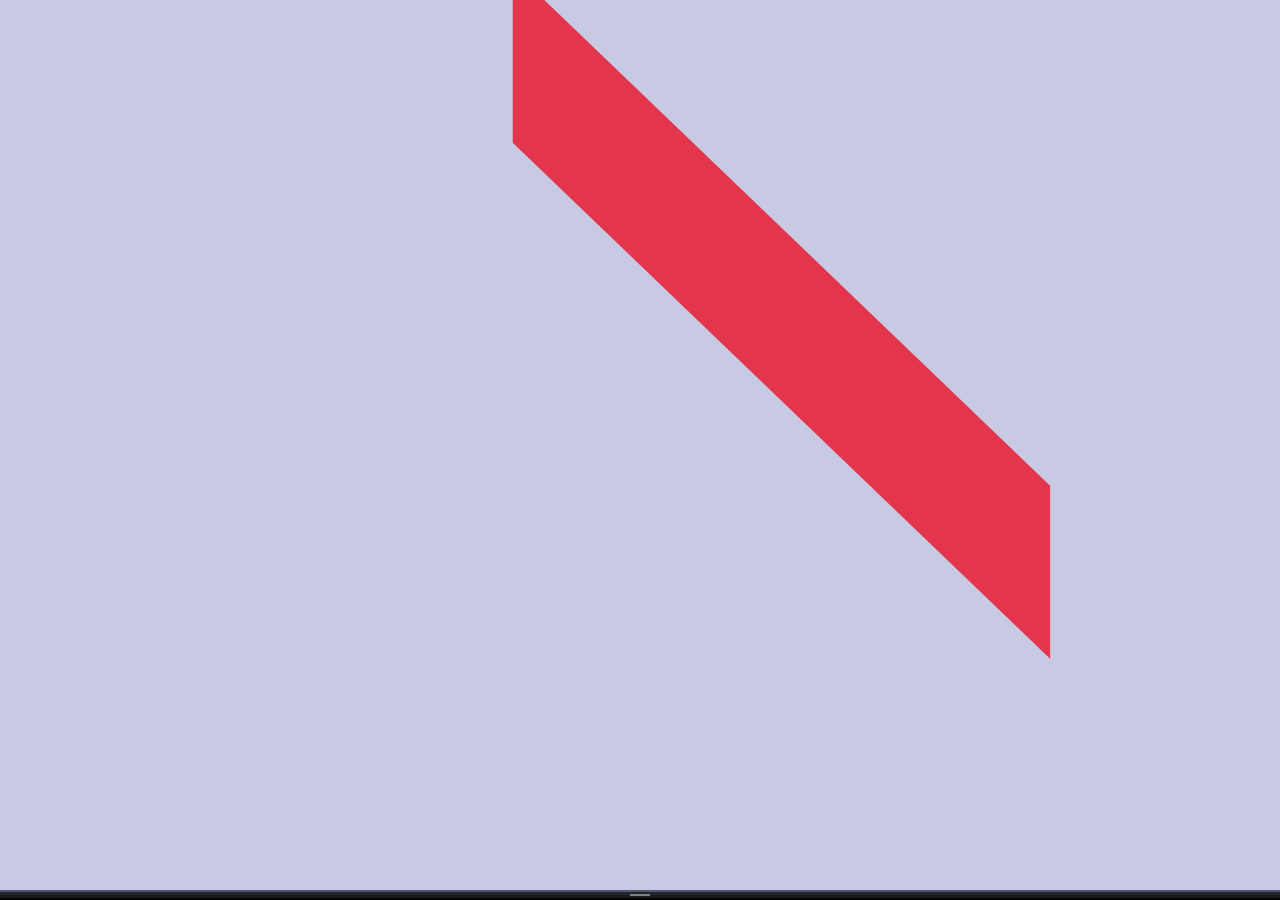
==== sketch6/index.html @ d5d94057 "Add sketch 6 with bottom bar" ====
<html>
  <head>
    <title>Sketch</title>

    <!-- Link to our stylesheet! -->
    <link rel="stylesheet" href="style.css">


    <script src="lib/gif.worker.js"></script>
    <script src="lib/p5.min.js"></script>
    <script src="lib/p5.dom.min.js"></script>
    <script src="lib/p5.sound.min.js"></script>
    <script src="lib/CCapture.all.min.js"></script>
    <!-- <script src="http://cdnjs.cloudflare.com/ajax/libs/p5.js/0.5.6/p5.js"></script> -->
    <script>
    var capturer = new CCapture( {
       framerate: 50,
       format: 'gif',
       workersPath: './lib/',
       verbose: true
    });
    </script>

  </head>
  <body>
    <div id="sketch-holder">
      <!-- Our sketch will go here! -->
    </div>
    <footer>
        <button class="noselect expandButton"><div class="innershade"><div class="expandSymbol"></div></div></div></button>
        <div class="data-holder"><p></p></div>
    </footer>
    <script src="bottombar.js"></script>
    <script src="sketch.js"></script>
  </body>
</html>
---- sketch6/style.css ----
/* style.css */

html, body {
  height: 100%;
}

body {
  margin: 0;
  display: flex;

  /* This centers our sketch horizontally. */
  justify-content: center;

  /* This centers our sketch vertically. */
  align-items: center;

  flex-direction: column;
  background-color: #181a1f;
}

footer {
  font-size: 8;
  width: 100%;
  height: 10px;
  overflow: hidden;
}

.expandButton {
  width: 100%;
  height: 10px;
  padding: 0px;
  border-width: 2px 0px;
  background-color: #181a1f;
  border-color: #242424;
  border-top-color: #4f576e;
  color: gray;
  position: absolute;
}

.innershade {
  background-color: #22252e;
  height: 50%;
  width: 100%;
  top: 0px;
  position: absolute;
}

.expandSymbol {
  background-color: gray;
  margin: 2px auto;
  height: 2px;
  width: 20px;
}

 a, a:hover, a:focus, a:active {
      text-decoration: none;
      color: inherit;
 }

.data-holder {
  padding: 0 18px;
  display: none;
  overflow: hidden;
  background-color: #181a1f;
  position: absolute;
  bottom: 0px;
  width: 100%;
  color: white;
  font-size: 14;
}

.noselect {
-webkit-touch-callout: none; /* iOS Safari */
  -webkit-user-select: none; /* Safari */
   -khtml-user-select: none; /* Konqueror HTML */
     -moz-user-select: none; /* Old versions of Firefox */
      -ms-user-select: none; /* Internet Explorer/Edge */
          user-select: none; /* Non-prefixed version, currently
                                supported by Chrome, Edge, Opera and Firefox */
}
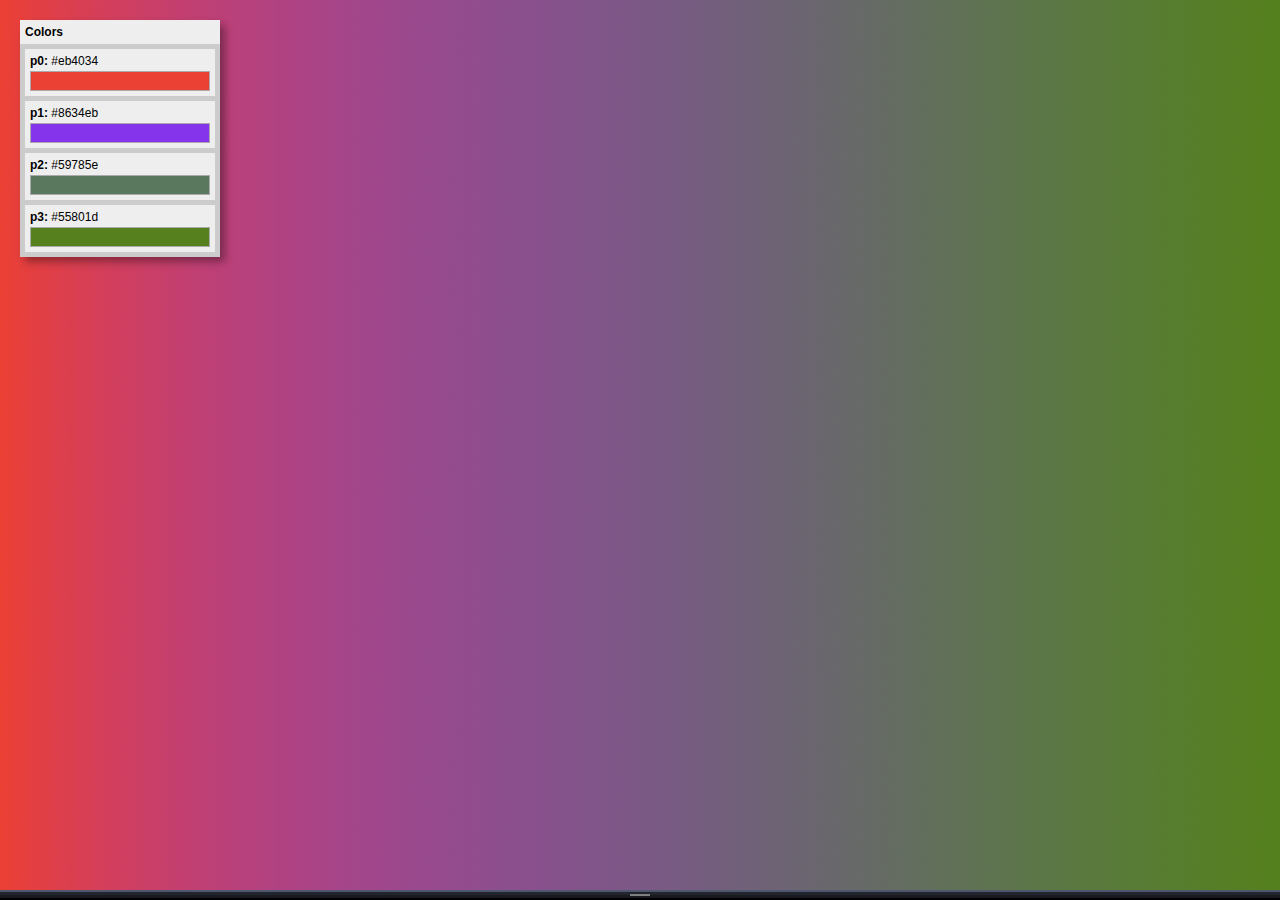
==== commit 78414ecf: "Alter sketch 6 to gradient maker" ====
--- a/sketch6/index.html
+++ b/sketch6/index.html
@@ -8,6 +8,8 @@
 
     <script src="lib/gif.worker.js"></script>
     <script src="lib/p5.min.js"></script>
+    <script src="lib/p5.gui.js"></script>
+    <script src="lib/quicksettings.js"></script>
     <script src="lib/p5.dom.min.js"></script>
     <script src="lib/p5.sound.min.js"></script>
     <script src="lib/CCapture.all.min.js"></script>
@@ -28,7 +30,7 @@
     </div>
     <footer>
         <button class="noselect expandButton"><div class="innershade"><div class="expandSymbol"></div></div></div></button>
-        <div class="data-holder"><p></p></div>
+        <div class="data-holder"><p>p0 is the left stop color, p1 is the left handle, p2 is the right handle, and p3 is the right stop color</p></div>
     </footer>
     <script src="bottombar.js"></script>
     <script src="sketch.js"></script>
